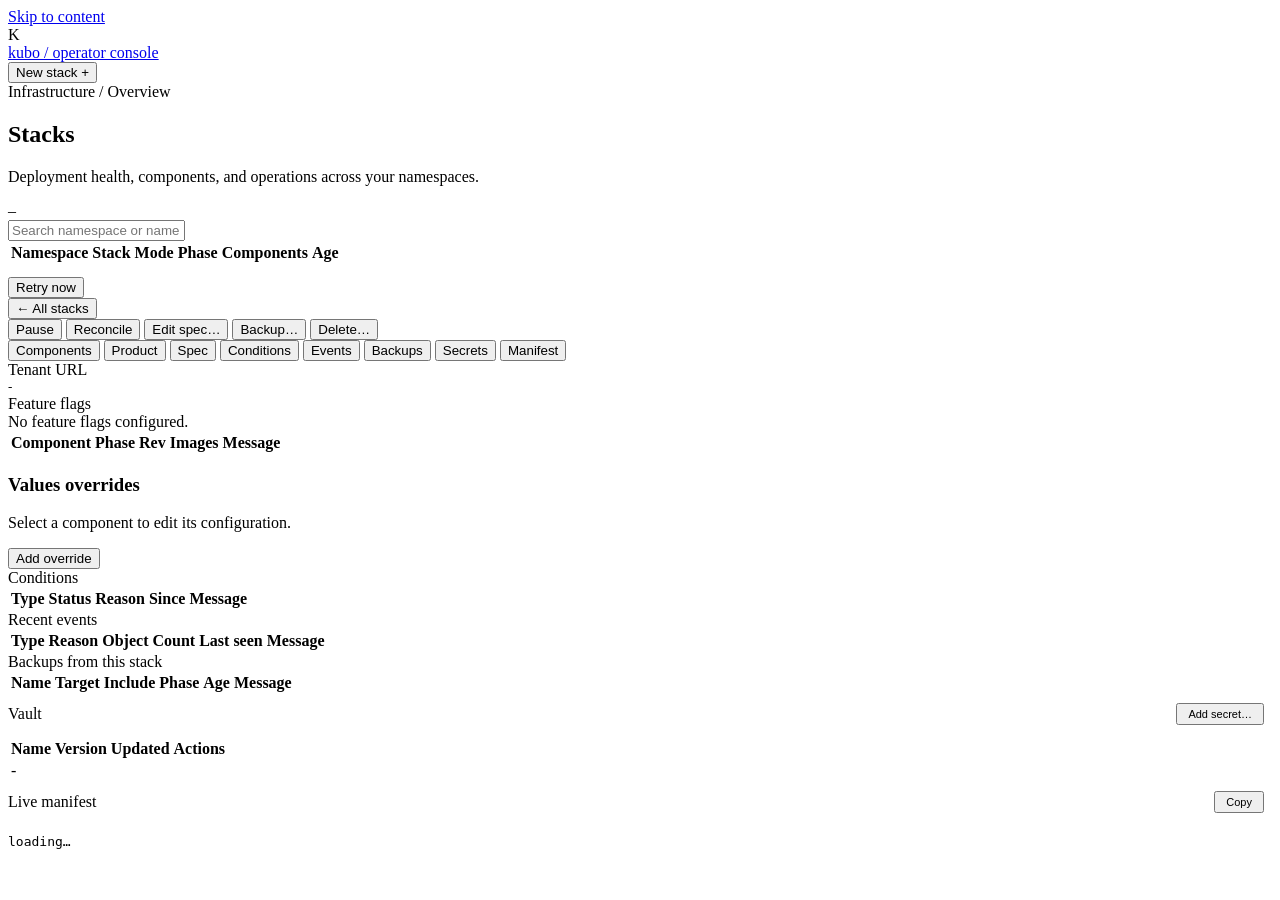
==== internal/portal/index.html @ d7320bf0 "feat: agentfw base-URL routing, portal UI polish, queue ingester fixes - agentfw: archive viewer imp" ====
<!doctype html>
<html lang="en">
<head>
<meta charset="utf-8">
<meta name="viewport" content="width=device-width, initial-scale=1">
<title>kubo · operator portal</title>
<meta name="description" content="Inspect, provision, and manage Kubernetes stacks with kubo.">
<link rel="icon" href="data:image/svg+xml,%3Csvg xmlns='http://www.w3.org/2000/svg' viewBox='0 0 40 40'%3E%3Crect width='40' height='40' rx='8' fill='%23266656'/%3E%3Ctext x='20' y='29' text-anchor='middle' font-family='sans-serif' font-size='27' fill='white'%3EK%3C/text%3E%3C/svg%3E">
<link rel="preconnect" href="https://fonts.googleapis.com">
<link rel="preconnect" href="https://fonts.gstatic.com" crossorigin>
<link href="https://fonts.googleapis.com/css2?family=Plus+Jakarta+Sans:wght@300;400;500;600;700&family=JetBrains+Mono:wght@400;500&family=Space+Grotesk:wght@500;600;700&display=swap" rel="stylesheet">
<script>
  // Set the theme before first paint to avoid a flash.
  (function () {
    var t = localStorage.getItem('kubo-theme');
    if (!t) t = matchMedia('(prefers-color-scheme: dark)').matches ? 'dark' : 'light';
    document.documentElement.dataset.theme = t;
  })();
</script>
<link rel="stylesheet" href="/assets/portal.css">
<link rel="stylesheet" href="/assets/console.css">
</head>
<body>
<a class="skip-link" href="#main-content">Skip to content</a>

<nav aria-label="Portal navigation">
  <div class="nav-brand">
    <div class="nav-logo">K</div>
    <a class="nav-title" href="/">kubo <span>/ operator console</span></a>
  </div>
  <div class="nav-right">
    <!-- mcp-nav -->
    <!-- agentfw-nav -->
    <button class="btn" onclick="document.getElementById('create').showModal()">
      New stack
      <span class="btn-icon">+</span>
    </button>
  </div>
</nav>

<main id="main-content" tabindex="-1">
  <!-- Stack list -->
  <div id="list-view">
    <div class="page-header">
      <div>
        <div class="eyebrow">Infrastructure / Overview</div>
        <h2>Stacks</h2>
        <p class="page-description">Deployment health, components, and operations across your namespaces.</p>
      </div>
      <div class="ready-ring" id="ready-ring" data-tone="ok" role="img" aria-label="Stack readiness">
        <div class="ready-ring-pct" id="ready-ring-pct">–</div>
        <div class="ready-ring-sub" id="ready-ring-sub"></div>
      </div>
    </div>

    <div id="stats"></div>

    <!-- Demo requests (website submissions awaiting approval, or live demos) -->
    <div class="card-outer" id="demos-card" style="display:none">
      <div class="card-inner">
        <div class="section-title" style="display:flex;justify-content:space-between;align-items:center">
          <span>Demo requests <span class="badge warn" id="badge-demos"></span></span>
          <button class="btn secondary" style="padding:3px 10px;font-size:11px;margin:8px" onclick="loadDemos()">Refresh</button>
        </div>
        <table>
          <thead><tr><th>Email</th><th>Company</th><th>Phase</th><th>Tenant</th><th>Expires</th><th style="text-align:right">Actions</th></tr></thead>
          <tbody id="demo-rows"></tbody>
        </table>
      </div>
    </div>

    <div class="toolbar">
      <input id="search" class="tool-input" aria-label="Search stacks" placeholder="Search namespace or name…" autocomplete="off">
    </div>

    <div class="card-outer">
      <div class="card-inner">
        <table id="stacks">
          <thead>
            <tr>
              <th class="sortable" data-sort="namespace">Namespace</th>
              <th class="sortable" data-sort="name">Stack</th>
              <th class="sortable" data-sort="mode">Mode</th>
              <th class="sortable" data-sort="phase">Phase</th>
              <th>Components</th>
              <th class="sortable" data-sort="age">Age</th>
            </tr>
          </thead>
          <tbody id="rows">
            <tr class="skel-row"><td><div class="skel w60"></div></td><td><div class="skel w40"></div></td><td><div class="skel w40"></div></td><td><div class="skel w60"></div></td><td><div class="skel w80"></div></td><td><div class="skel w40"></div></td></tr>
            <tr class="skel-row"><td><div class="skel w40"></div></td><td><div class="skel w60"></div></td><td><div class="skel w80"></div></td><td><div class="skel w40"></div></td><td><div class="skel w60"></div></td><td><div class="skel w40"></div></td></tr>
            <tr class="skel-row"><td><div class="skel w80"></div></td><td><div class="skel w40"></div></td><td><div class="skel w60"></div></td><td><div class="skel w60"></div></td><td><div class="skel w40"></div></td><td><div class="skel w60"></div></td></tr>
          </tbody>
        </table>
      </div>
    </div>
    <div class="list-error" id="list-error"></div>
    <div id="api-banner"><span id="api-banner-msg"></span><button onclick="tick()">Retry now</button></div>
  </div>

  <!-- Detail view -->
  <div id="detail">
    <div class="detail-head">
      <button class="back-btn" onclick="hideDetail()">← All stacks</button>
      <div>
        <div class="detail-title" id="detail-title"></div>
        <div class="detail-sub" id="detail-sub"></div>
      </div>
      <div class="detail-actions">
        <button class="btn secondary" id="pause-btn" onclick="togglePause()">Pause</button>
        <button class="btn secondary" onclick="doReconcile()">Reconcile</button>
        <button class="btn secondary" onclick="openEdit()">Edit spec…</button>
        <button class="btn secondary" onclick="openBackup()">Backup…</button>
        <button class="btn secondary" id="delete-btn" onclick="askDelete()" style="color:var(--err)">Delete…</button>
      </div>
    </div>
    <div id="paused-note" style="display:none;margin:-8px 0 16px">
      <span class="phase Progressing" style="color:var(--warn);border-color:rgba(180,120,10,.3)">
        Paused - reconciliation is stopped; deployed components keep running
      </span>
    </div>
    <div class="tabbar" id="tabbar">
      <button data-tab="components" class="active">Components <span class="badge" id="badge-components"></span></button>
      <button data-tab="product">Product</button>
      <button data-tab="spec">Spec</button>
      <button data-tab="conditions">Conditions <span class="badge" id="badge-conditions"></span></button>
      <button data-tab="events">Events <span class="badge" id="badge-events"></span></button>
      <button data-tab="backups">Backups <span class="badge" id="badge-backups"></span></button>
      <button data-tab="secrets">Secrets <span class="badge warn" id="badge-secrets"></span></button>
      <button data-tab="manifest">Manifest</button>
    </div>
    <section data-tab="product">
    <div class="card-outer" style="animation-delay:80ms">
      <div class="card-inner product-card">
        <div class="product-section">
          <div class="section-title">Tenant URL</div>
          <div id="product-url" class="muted" style="font-size:13px">-</div>
        </div>
        <div class="product-section product-flags">
          <div class="section-title">Feature flags <span class="badge" id="badge-flags"></span></div>
          <div id="flags-rows" class="flags-grid">
            <span class="muted">No feature flags configured.</span>
          </div>
        </div>
      </div>
    </div>
    </section>
    <section data-tab="spec">
    <div class="detail-spec card-outer">
      <div class="card-inner" id="spec-chips"></div>
    </div>
    </section>
    <section data-tab="components" class="tab-open">
    <div class="card-outer" style="animation-delay:100ms">
      <div class="card-inner">
        <table>
          <thead>
            <tr>
              <th>Component</th>
              <th>Phase</th>
              <th>Rev</th>
              <th>Images</th>
              <th>Message</th>
            </tr>
          </thead>
          <tbody id="comp-rows"></tbody>
        </table>
      </div>
    </div>
    <div class="card-outer" style="animation-delay:120ms">
      <div class="card-inner">
        <div class="overrides-head">
          <div>
            <h3>Values overrides <span id="values-count" class="muted"></span></h3>
            <p class="field-help">Select a component to edit its configuration.</p>
          </div>
          <button class="btn secondary" onclick="openValues()">Add override</button>
        </div>
        <div id="values-rows" class="overrides-grid" aria-label="Component overrides"></div>
      </div>
    </div>
    </section>
    <section data-tab="conditions">
    <div class="card-outer" style="animation-delay:140ms">
      <div class="card-inner">
        <div class="section-title">Conditions</div>
        <table>
          <thead><tr><th>Type</th><th>Status</th><th>Reason</th><th>Since</th><th>Message</th></tr></thead>
          <tbody id="cond-rows"></tbody>
        </table>
      </div>
    </div>
    </section>
    <section data-tab="events">
    <div class="card-outer" style="animation-delay:180ms">
      <div class="card-inner">
        <div class="section-title">Recent events</div>
        <table>
          <thead><tr><th>Type</th><th>Reason</th><th>Object</th><th>Count</th><th>Last seen</th><th>Message</th></tr></thead>
          <tbody id="event-rows"></tbody>
        </table>
      </div>
    </div>
    </section>
    <section data-tab="backups">
    <div class="card-outer" style="animation-delay:220ms">
      <div class="card-inner">
        <div class="section-title">Backups from this stack</div>
        <table>
          <thead><tr><th>Name</th><th>Target</th><th>Include</th><th>Phase</th><th>Age</th><th>Message</th></tr></thead>
          <tbody id="backup-rows"></tbody>
        </table>
      </div>
    </div>
    </section>
    <section data-tab="secrets">
    <div class="card-outer" style="animation-delay:220ms">
      <div class="card-inner">
        <div class="section-title" style="display:flex;justify-content:space-between;align-items:center">
          <span>Vault <span class="muted" id="vault-health"></span></span>
          <button class="btn secondary" style="padding:3px 10px;font-size:11px;margin:8px" onclick="openVaultEntry()">Add secret…</button>
        </div>
        <div class="muted" id="vault-path" style="font-size:11px;margin:4px 8px"></div>
        <table>
          <thead><tr><th>Name</th><th>Version</th><th>Updated</th><th style="text-align:right">Actions</th></tr></thead>
          <tbody id="vault-rows"><tr><td colspan="4" class="muted">-</td></tr></tbody>
        </table>
      </div>
    </div>
    </section>
    <section data-tab="manifest">
    <div class="card-outer" style="animation-delay:260ms">
      <div class="card-inner">
        <div class="section-title" style="display:flex;justify-content:space-between;align-items:center">
          Live manifest
          <button class="btn secondary" style="padding:3px 10px;font-size:11px;margin:8px" onclick="copyText(document.getElementById('stack-yaml').textContent)">Copy</button>
        </div>
        <pre id="stack-yaml" style="max-height:420px">loading…</pre>
      </div>
    </div>
    </section>
  </div>

  <!-- MCP view -->
  <div id="mcp-view" style="display:none">
    <div class="detail-head">
      <button class="back-btn" onclick="hideMCP()">← All stacks</button>
      <div>
        <div class="detail-title">MCP server</div>
        <div class="detail-sub" id="mcp-sub"></div>
      </div>
    </div>
    <div class="card-outer" style="animation-delay:60ms">
      <div class="card-inner">
        <div class="section-title">Choose a tool</div>
        <div class="mcp-tools" id="mcp-tools"></div>
      </div>
    </div>
    <div class="card-outer" style="animation-delay:120ms">
      <div class="card-inner mcp-playground">
        <div class="section-title">Playground</div>
        <div class="field">
          <label for="mcp-tool">Tool</label>
          <select id="mcp-tool" onchange="renderToolForm()"></select>
        </div>
        <div id="mcp-form"></div>
        <div class="field-error" id="mcp-error" role="alert"></div>
        <div class="mcp-run-row">
          <button class="btn" id="mcp-run" onclick="runTool()">Run tool</button>
          <span id="mcp-run-status" class="muted" role="status"></span>
        </div>
        <pre id="mcp-result" tabindex="0" aria-label="Tool response" style="display:none"></pre>
      </div>
    </div>
  </div>

  <!-- Agent traffic view (agentfw) -->
  <div id="agent-view" style="display:none">
    <div class="detail-head">
      <button class="back-btn" onclick="hideAgents()">← All stacks</button>
      <div>
        <div class="detail-title">Agent traffic <span class="muted" id="agent-label" style="font-size:15px;font-weight:400"></span></div>
        <div class="detail-sub">
          <span id="agent-live" style="color:var(--ok);font-weight:600">● live</span> · <span id="agent-sub">proxied agentfw archive</span>
        </div>
      </div>
    </div>
    <div class="tabbar" id="agent-tabbar">
      <button data-atab="dashboard" class="active">Dashboard</button>
      <button data-atab="sessions">Sessions</button>
      <button data-atab="requests">Requests</button>
      <button data-atab="usage">Usage</button>
    </div>
    <div id="agent-body"></div>
  </div>
</main>

<!-- Create dialog -->
<dialog id="create">
  <div class="dialog-header">
    <h2>Create stack from template</h2>
    <p>Renders a template into a new namespace with its Stack manifest.
       Secrets must already exist in kubo-system with the tenant prefix.</p>
  </div>
  <div class="dialog-body">
    <div class="field">
      <label for="template">Template</label>
      <select id="template"></select>
      <div class="muted" id="template-desc" style="font-size:11px;margin-top:6px;min-height:14px"></div>
    </div>
    <div class="field">
      <label for="tenant">Tenant slug <span style="color:var(--muted);text-transform:none;font-size:11px;font-weight:400">(namespace: &lt;slug&gt;)</span></label>
      <input id="tenant" placeholder="e.g. demo-b" autocomplete="off">
    </div>
    <div class="field">
      <label for="mode">Deployment mode</label>
      <select id="mode">
        <option value="" selected>Template default</option>
        <option value="Direct">Direct - embedded helm engine</option>
        <option value="Flux">Flux - helm-controller</option>
      </select>
    </div>
    <div class="field-error" id="create-error"></div>
    <pre id="preview" style="display:none"></pre>
  </div>
  <div class="dialog-actions">
    <button class="btn secondary" onclick="preview()">Preview YAML</button>
    <button class="btn secondary" onclick="this.closest('dialog').close()">Cancel</button>
    <button class="btn" id="create-btn" onclick="create()">
      Create stack
      <span class="btn-icon" style="font-size:13px">↗</span>
    </button>
  </div>
</dialog>

<!-- Delete dialog -->
<dialog id="del">
  <div class="dialog-header">
    <h2 style="color:var(--err)">Delete stack</h2>
    <p>Deletes the Stack resource - the operator will uninstall its releases.
       Type <b id="del-ns"></b> to confirm.</p>
  </div>
  <div class="dialog-body">
    <div class="field">
      <label for="del-confirm">Confirmation</label>
      <input id="del-confirm" autocomplete="off" placeholder="namespace">
    </div>
    <div class="field">
      <label style="display:flex;gap:8px;align-items:center;cursor:pointer;text-transform:none">
        <input type="checkbox" id="purge" style="width:auto">
        Also delete the namespace (destructive - removes everything in it)
      </label>
    </div>
    <div class="field-error" id="del-error"></div>
  </div>
  <div class="dialog-actions">
    <button class="btn secondary" onclick="this.closest('dialog').close()">Cancel</button>
    <button class="btn" id="del-btn" style="background:var(--err)" onclick="doDelete()">Delete</button>
  </div>
</dialog>

<!-- Edit spec dialog -->
<dialog id="edit">
  <div class="dialog-header">
    <h2>Edit stack spec</h2>
    <p>Patches the live Stack resource - the operator reconciles the change.
       Only fields you change are applied.</p>
  </div>
  <div class="dialog-body">
    <div class="field">
      <label>Cluster operators</label>
      <div id="edit-operators" style="display:flex;flex-wrap:wrap;gap:6px"></div>
    </div>
    <div class="field">
      <label for="edit-exclude">Excluded components <span style="color:var(--muted);text-transform:none;font-size:11px;font-weight:400">(comma-separated)</span></label>
      <input id="edit-exclude" placeholder="e.g. kafka, spark" autocomplete="off">
    </div>
    <div class="field">
      <label for="edit-bundle">Bundle URL <span style="color:var(--muted);text-transform:none;font-size:11px;font-weight:400">(empty string clears)</span></label>
      <input id="edit-bundle" placeholder="oci://ghcr.io/org/product-bundle:tag" autocomplete="off">
    </div>
    <div class="field">
      <label for="edit-mode">Deployment mode</label>
      <select id="edit-mode">
        <option value="">Keep current</option>
        <option value="Direct">Direct - embedded helm engine</option>
        <option value="Flux">Flux - helm-controller</option>
      </select>
    </div>
    <div class="field-error" id="edit-error"></div>
  </div>
  <div class="dialog-actions">
    <button class="btn secondary" onclick="this.closest('dialog').close()">Cancel</button>
    <button class="btn" id="edit-btn" onclick="savePatch()">
      Apply patch
      <span class="btn-icon" style="font-size:13px">↗</span>
    </button>
  </div>
</dialog>

<!-- Values override dialog -->
<dialog id="values">
  <div class="dialog-header">
    <h2 id="values-title">Component values override</h2>
    <p>Sets Helm values for one component (spec.componentValues). Invalid JSON is
       rejected before patching. Leave empty to remove the override.</p>
  </div>
  <div class="dialog-body">
    <div class="field">
      <label for="values-component">Component</label>
      <input id="values-component" placeholder="e.g. backend" autocomplete="off">
    </div>
    <div class="field">
      <label for="values-json">Values (JSON)</label>
      <textarea id="values-json" rows="8" style="
        width:100%;background:#f3f4f7;color:var(--muted2);
        border:1px solid var(--border-hi);border-radius:10px;padding:12px;
        font-family:'SF Mono','Fira Code',monospace;font-size:12px;line-height:1.6;
        resize:vertical;outline:none" placeholder='{ "replicas": 2 }'></textarea>
    </div>
    <div class="field-error" id="values-error"></div>
  </div>
  <div class="dialog-actions">
    <button class="btn secondary" onclick="this.closest('dialog').close()">Cancel</button>
    <button class="btn" id="values-btn" onclick="saveValues()">
      Apply values
      <span class="btn-icon" style="font-size:13px">↗</span>
    </button>
  </div>
</dialog>

<!-- Backup dialog -->
<dialog id="backup">
  <div class="dialog-header">
    <h2>New backup</h2>
    <p>Creates a StackBackup - copies Postgres databases and storage-engine
       buckets from this stack's namespace into the target.</p>
  </div>
  <div class="dialog-body">
    <div class="field">
      <label>Source namespace</label>
      <input id="backup-source" disabled>
    </div>
    <div class="field">
      <label for="backup-target">Target namespace</label>
      <select id="backup-target"></select>
    </div>
    <div class="field">
      <label>Include</label>
      <div style="display:flex;gap:8px">
        <label style="display:flex;gap:6px;align-items:center;cursor:pointer;text-transform:none;font-weight:500;font-size:12px">
          <input type="checkbox" id="backup-db" checked style="width:auto"> database
        </label>
        <label style="display:flex;gap:6px;align-items:center;cursor:pointer;text-transform:none;font-weight:500;font-size:12px">
          <input type="checkbox" id="backup-s3" checked style="width:auto"> s3
        </label>
      </div>
    </div>
    <div class="field-error" id="backup-error"></div>
  </div>
  <div class="dialog-actions">
    <button class="btn secondary" onclick="this.closest('dialog').close()">Cancel</button>
    <button class="btn" id="backup-btn" onclick="createBackup()">
      Create backup
      <span class="btn-icon" style="font-size:13px">↗</span>
    </button>
  </div>
</dialog>

<!-- Vault entry dialog -->
<dialog id="vault-entry">
  <div class="dialog-header">
    <h2 id="vault-entry-title">Vault secret</h2>
    <p>Stored in this namespace's Vault under secret/. Writing creates a new
       version; old versions stay recoverable until destroyed.</p>
  </div>
  <div class="dialog-body">
    <div class="field">
      <label for="vault-path-input">Path</label>
      <input id="vault-path-input" placeholder="app/config" autocomplete="off">
    </div>
    <div class="field">
      <label for="vault-kv">Key/value pairs (JSON object)</label>
      <textarea id="vault-kv" rows="6" class="code" placeholder='{"TOKEN":"…"}'></textarea>
      <div class="field-error" id="vault-error"></div>
    </div>
  </div>
  <div class="dialog-actions">
    <button class="btn secondary" onclick="this.closest('dialog').close()">Cancel</button>
    <button class="btn" onclick="saveVaultEntry()">
      Save
      <span class="btn-icon" style="font-size:13px">↗</span>
    </button>
  </div>
</dialog>

<div id="toasts" aria-live="polite"></div>

<!-- Keyboard cheatsheet -->
<dialog id="keys">
  <div class="dialog-header">
    <h2>Keyboard shortcuts</h2>
  </div>
  <div class="dialog-body" style="font-size:13px;line-height:2.2">
    <div><kbd>/</kbd> focus search &nbsp; <kbd>j</kbd>/<kbd>k</kbd> move row &nbsp; <kbd>Enter</kbd> open row</div>
    <div><kbd>n</kbd> new stack &nbsp; <kbd>r</kbd> refresh &nbsp; <kbd>Esc</kbd> back / close</div>
    <div><kbd>⌘S</kbd> save in the Vault editor &nbsp; <kbd>?</kbd> this cheatsheet</div>
  </div>
  <div class="dialog-actions">
    <button class="btn secondary" onclick="this.closest('dialog').close()">Close</button>
  </div>
</dialog>

<script defer src="/assets/stacks.js"></script>
<script defer src="/assets/demos.js"></script>
<script defer src="/assets/backups.js"></script>
<script defer src="/assets/editor.js"></script>
<script defer src="/assets/templates.js"></script>
<script defer src="/assets/mcp.js"></script>
<script defer src="/assets/agents.js"></script>
<script defer src="/assets/ui.js"></script>
<script defer src="/assets/vault.js"></script>
<script defer src="/assets/theme.js"></script>
<script defer src="/assets/runtime.js"></script>
</body>
</html>
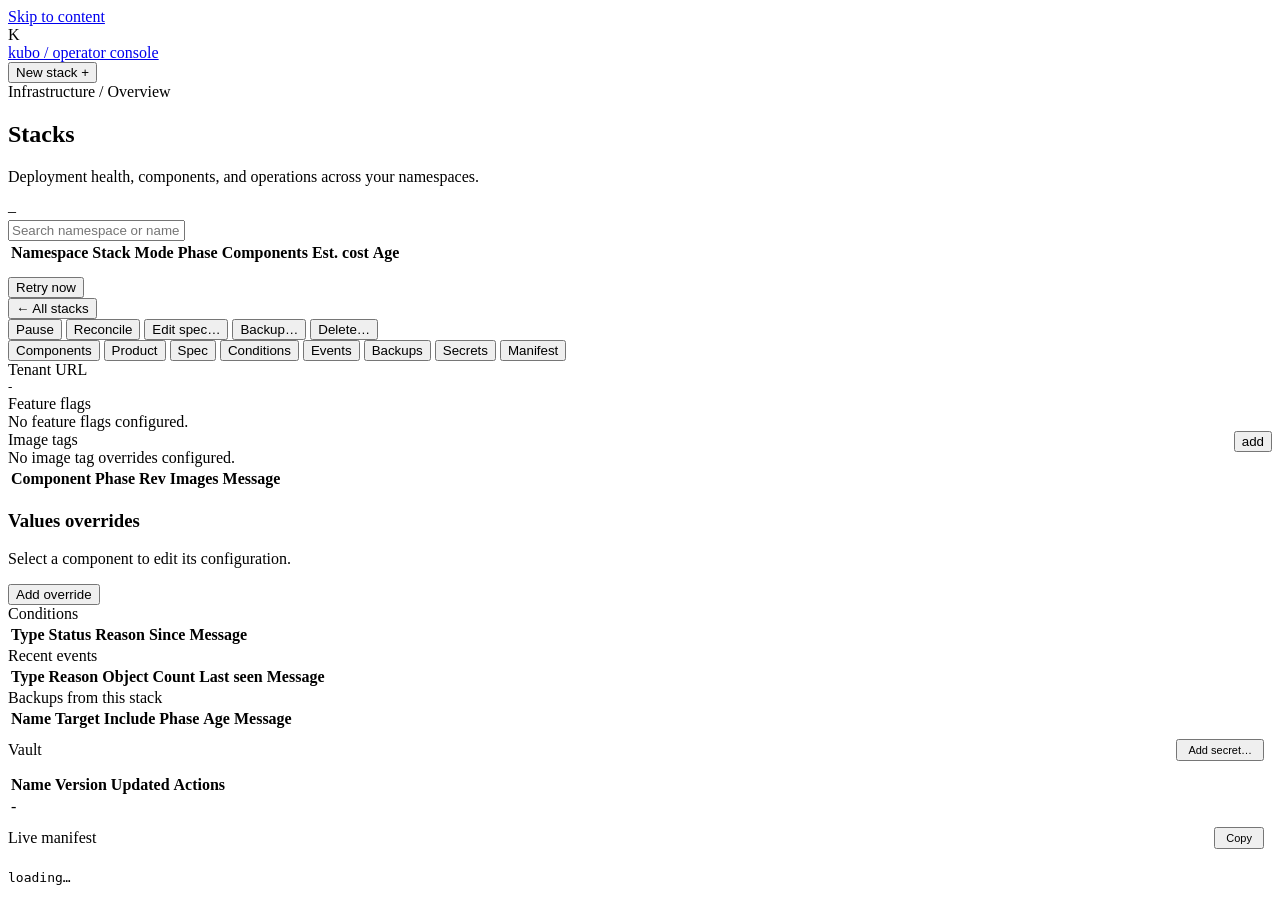
==== commit 23fa577a: "stack: imageTags/chartVersions overrides, vault hardening, portal improvements - api: add ImageTags " ====
--- a/internal/portal/index.html
+++ b/internal/portal/index.html
@@ -83,6 +83,7 @@
               <th class="sortable" data-sort="mode">Mode</th>
               <th class="sortable" data-sort="phase">Phase</th>
               <th>Components</th>
+              <th>Est. cost</th>
               <th class="sortable" data-sort="age">Age</th>
             </tr>
           </thead>
@@ -140,6 +141,12 @@
           <div class="section-title">Feature flags <span class="badge" id="badge-flags"></span></div>
           <div id="flags-rows" class="flags-grid">
             <span class="muted">No feature flags configured.</span>
+          </div>
+        </div>
+        <div class="product-section">
+          <div class="section-title">Image tags <span class="badge" id="badge-tags"></span> <button class="btn secondary" style="float:right" onclick="addTagRow()">add</button></div>
+          <div id="tags-rows" class="flags-grid">
+            <span class="muted">No image tag overrides configured.</span>
           </div>
         </div>
       </div>
@@ -356,6 +363,29 @@
   <div class="dialog-actions">
     <button class="btn secondary" onclick="this.closest('dialog').close()">Cancel</button>
     <button class="btn" id="del-btn" style="background:var(--err)" onclick="doDelete()">Delete</button>
+  </div>
+</dialog>
+
+<!-- Edit demo request dialog -->
+<dialog id="demo-edit">
+  <div class="dialog-header">
+    <h2>Edit demo request</h2>
+    <p>Fix a typo in the submission. The Ready email goes to this address.</p>
+  </div>
+  <div class="dialog-body">
+    <div class="field">
+      <label for="demo-edit-email">Email</label>
+      <input id="demo-edit-email" autocomplete="off" placeholder="email">
+    </div>
+    <div class="field">
+      <label for="demo-edit-company">Company</label>
+      <input id="demo-edit-company" autocomplete="off" placeholder="company">
+    </div>
+    <div class="field-error" id="demo-edit-error"></div>
+  </div>
+  <div class="dialog-actions">
+    <button class="btn secondary" onclick="this.closest('dialog').close()">Cancel</button>
+    <button class="btn" id="demo-edit-btn" onclick="doEditDemo()">Save</button>
   </div>
 </dialog>
 
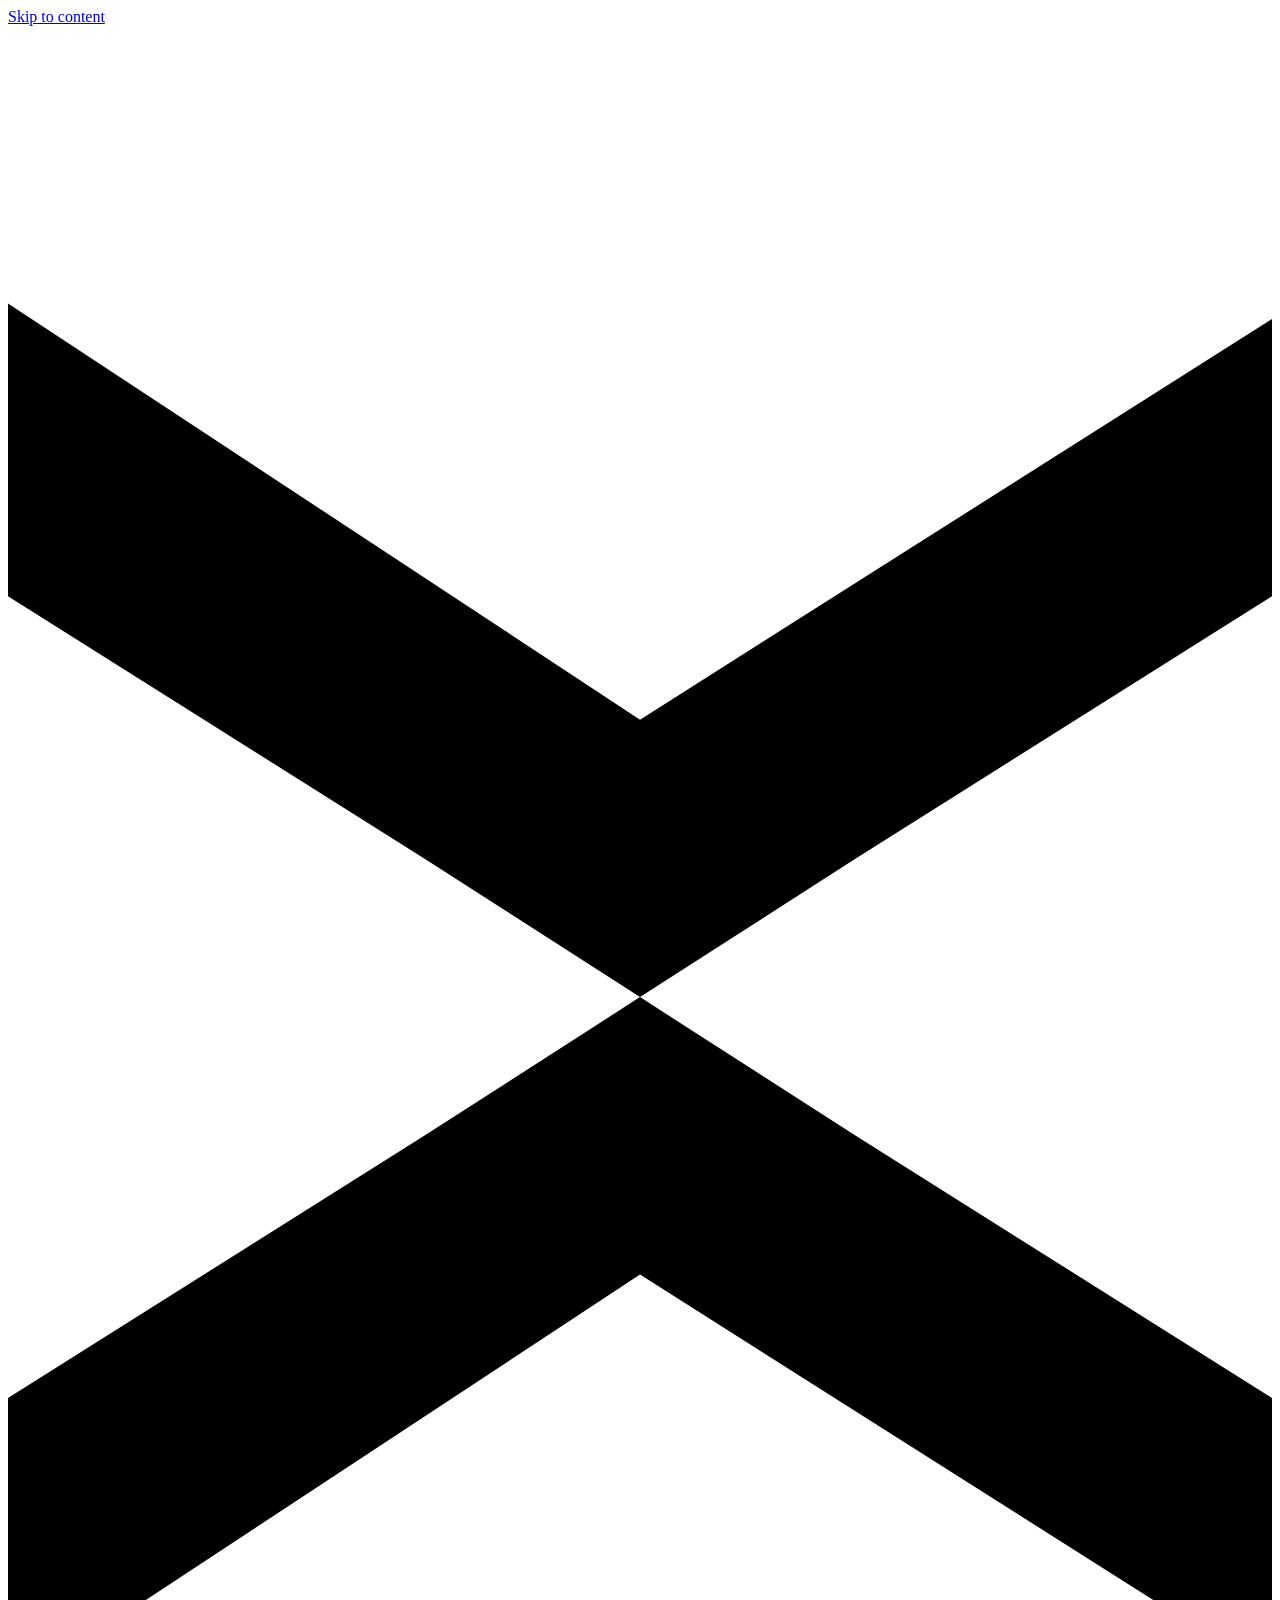
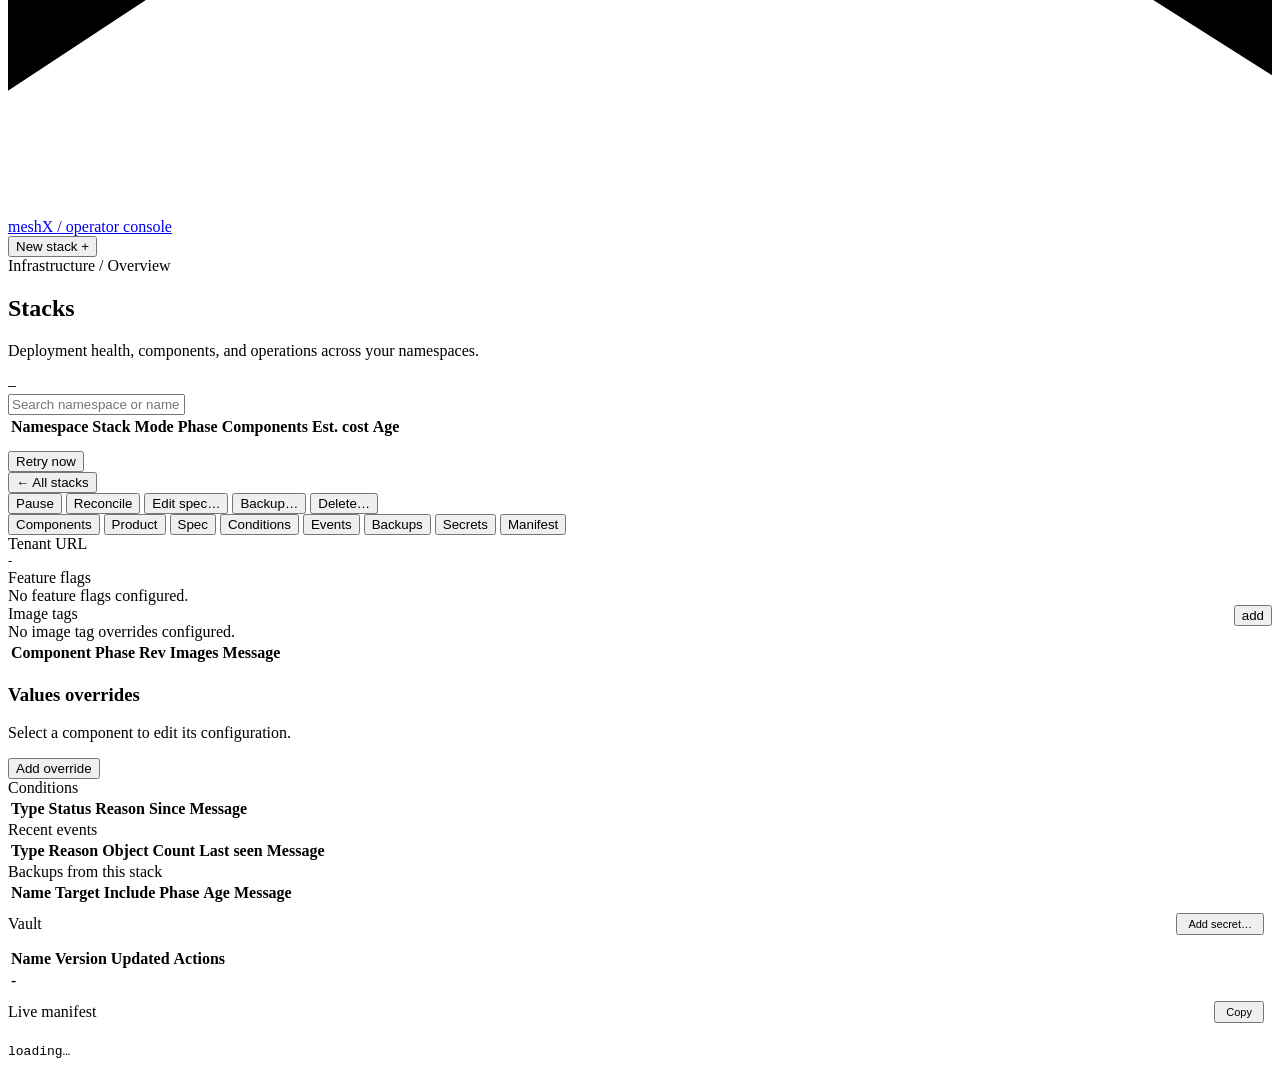
==== commit b555d6e4: "feat: apply meshX design system to operator console" ====
--- a/internal/portal/index.html
+++ b/internal/portal/index.html
@@ -3,12 +3,9 @@
 <head>
 <meta charset="utf-8">
 <meta name="viewport" content="width=device-width, initial-scale=1">
-<title>kubo · operator portal</title>
-<meta name="description" content="Inspect, provision, and manage Kubernetes stacks with kubo.">
-<link rel="icon" href="data:image/svg+xml,%3Csvg xmlns='http://www.w3.org/2000/svg' viewBox='0 0 40 40'%3E%3Crect width='40' height='40' rx='8' fill='%23266656'/%3E%3Ctext x='20' y='29' text-anchor='middle' font-family='sans-serif' font-size='27' fill='white'%3EK%3C/text%3E%3C/svg%3E">
-<link rel="preconnect" href="https://fonts.googleapis.com">
-<link rel="preconnect" href="https://fonts.gstatic.com" crossorigin>
-<link href="https://fonts.googleapis.com/css2?family=Plus+Jakarta+Sans:wght@300;400;500;600;700&family=JetBrains+Mono:wght@400;500&family=Space+Grotesk:wght@500;600;700&display=swap" rel="stylesheet">
+<title>meshX · operator console</title>
+<meta name="description" content="Inspect, provision, and manage meshX Foundation stacks.">
+<link rel="icon" href="data:image/svg+xml,%3Csvg xmlns='http://www.w3.org/2000/svg' viewBox='0 0 32 32'%3E%3Cpath fill='%23e34a28' d='M3 6l13 8 13-8v6L16 20 3 12zm0 14l13-8 13 8v6l-13-8-13 8z'/%3E%3C/svg%3E">
 <script>
   // Set the theme before first paint to avoid a flash.
   (function () {
@@ -17,16 +14,17 @@
     document.documentElement.dataset.theme = t;
   })();
 </script>
+<link rel="stylesheet" href="/assets/meshx-design-system.css">
 <link rel="stylesheet" href="/assets/portal.css">
 <link rel="stylesheet" href="/assets/console.css">
 </head>
-<body>
+<body class="meshx-theme">
 <a class="skip-link" href="#main-content">Skip to content</a>
 
 <nav aria-label="Portal navigation">
   <div class="nav-brand">
-    <div class="nav-logo">K</div>
-    <a class="nav-title" href="/">kubo <span>/ operator console</span></a>
+    <div class="nav-logo" aria-hidden="true"><svg viewBox="0 0 82 116" fill="currentColor"><path d="M82 37V19L41 45 0 18v19l27 17 14 9 14-9zM82 89v18L41 81 0 108V89l27-17 14-9 14 9z"/></svg></div>
+    <a class="nav-title" href="/">meshX <span>/ operator console</span></a>
   </div>
   <div class="nav-right">
     <!-- mcp-nav -->
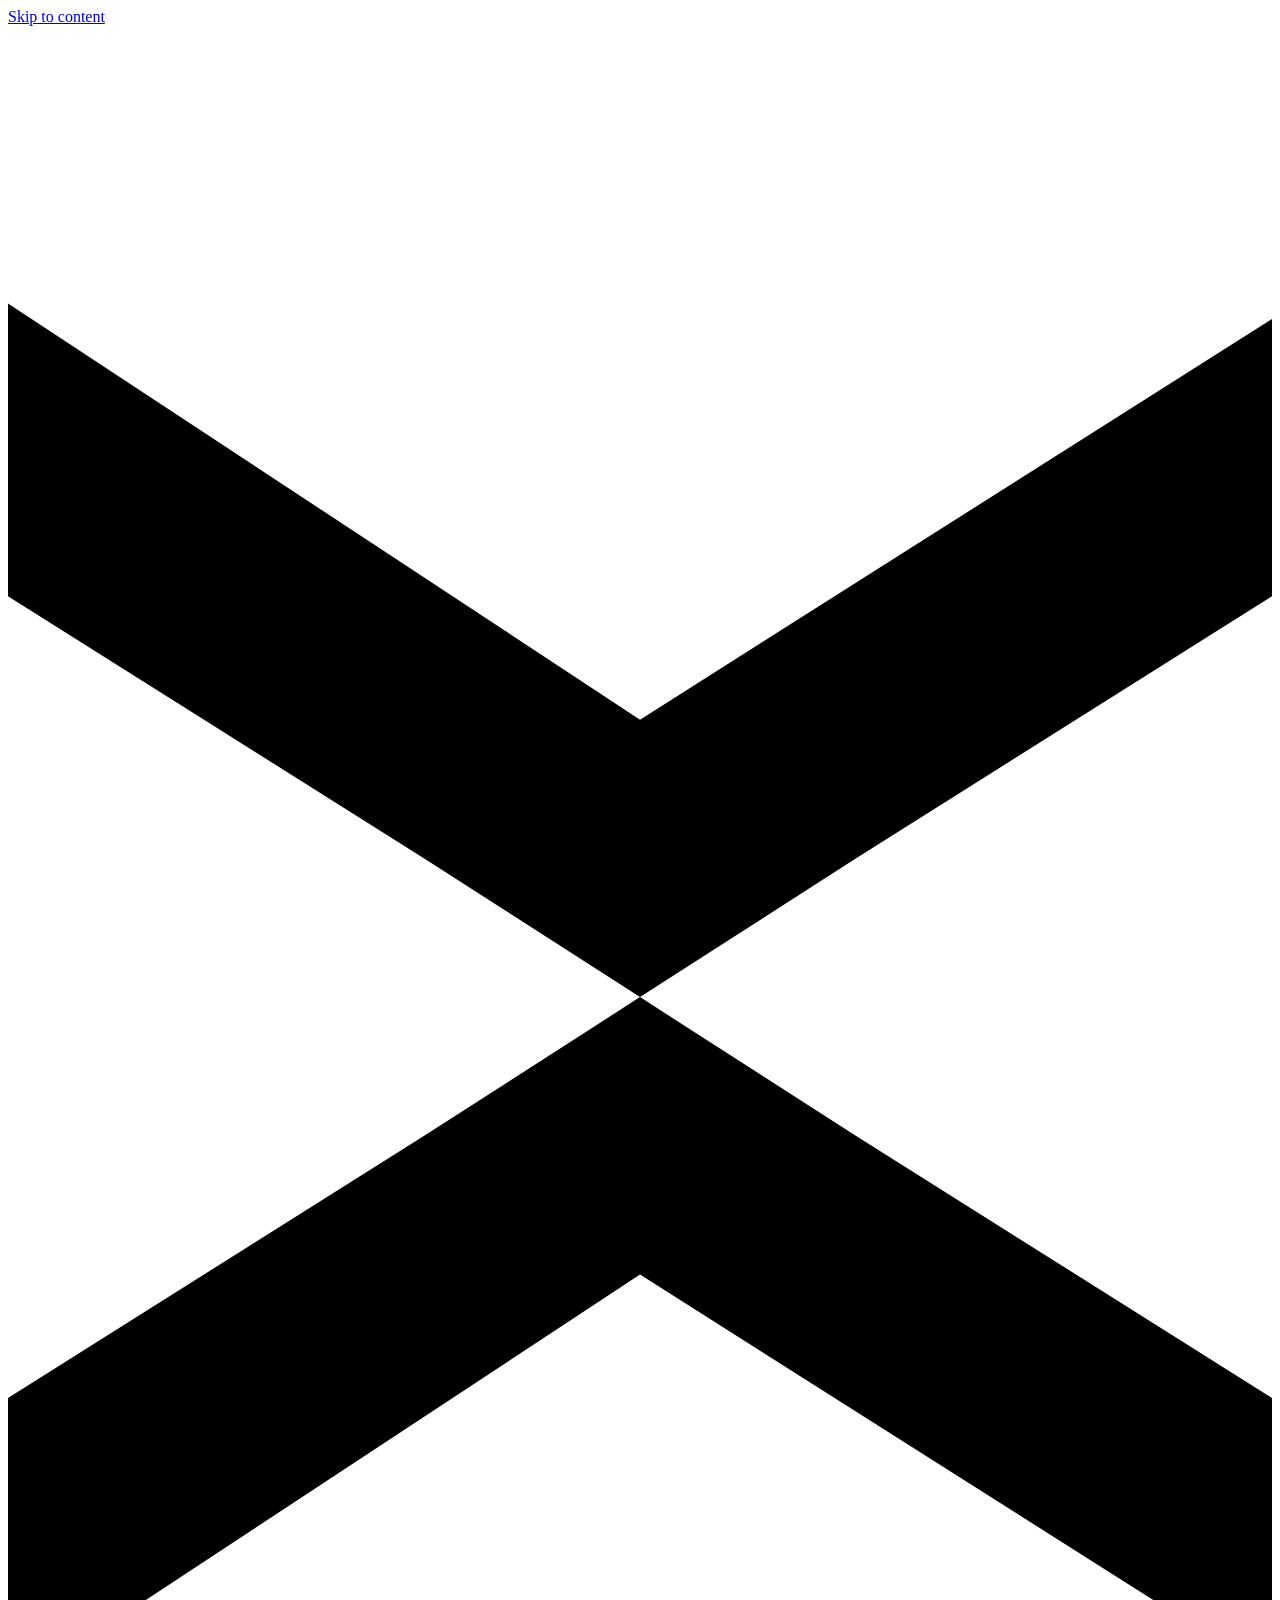
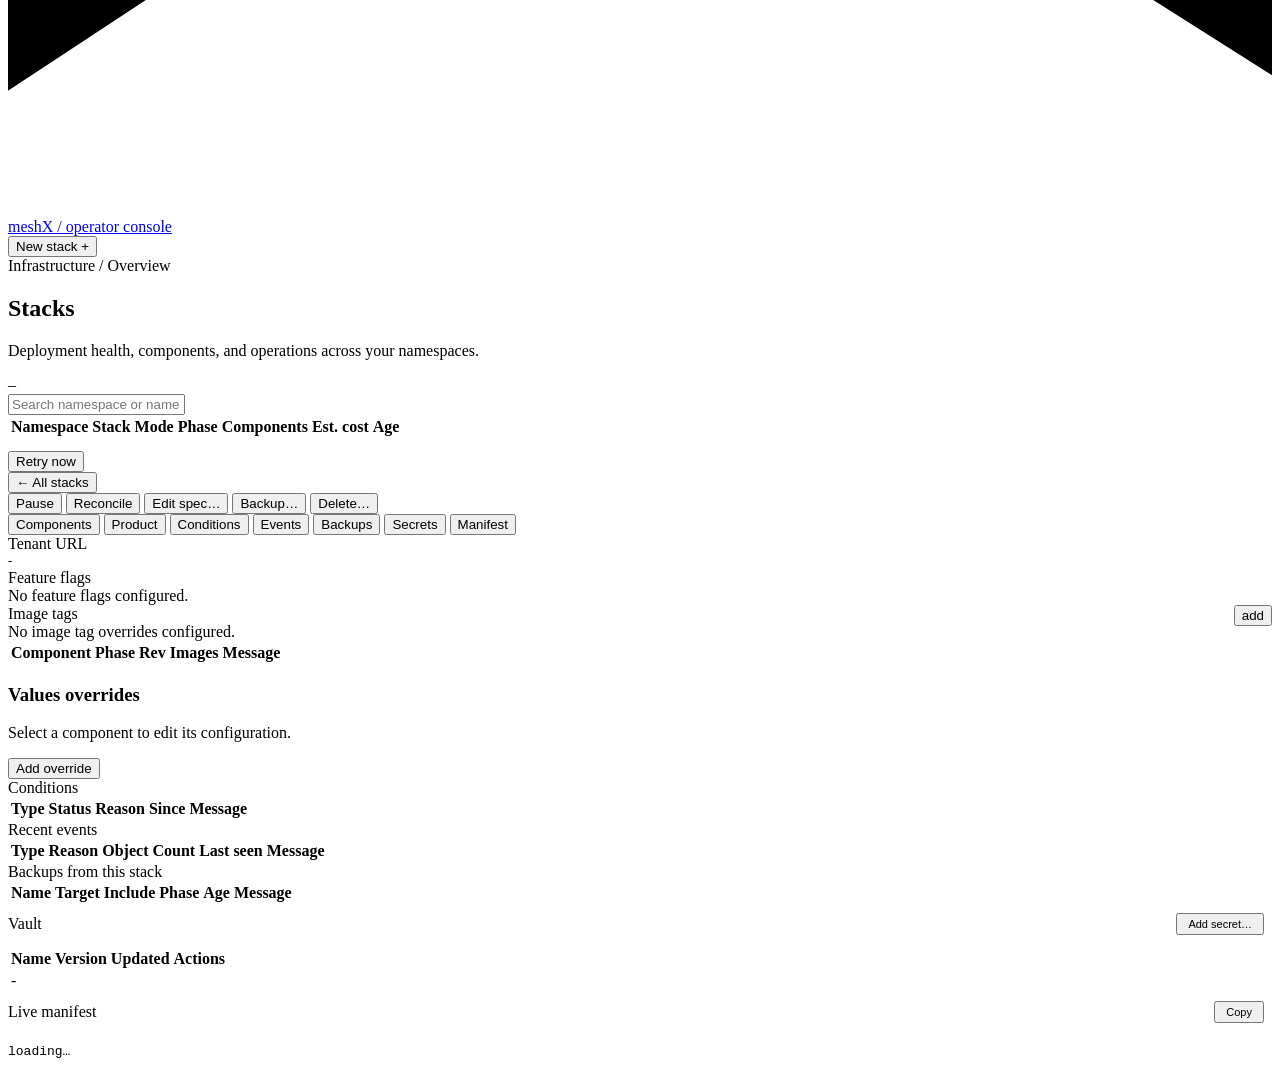
==== commit 70ba8ceb: "ui: remove Stack spec tab" ====
--- a/internal/portal/index.html
+++ b/internal/portal/index.html
@@ -121,7 +121,6 @@
     <div class="tabbar" id="tabbar">
       <button data-tab="components" class="active">Components <span class="badge" id="badge-components"></span></button>
       <button data-tab="product">Product</button>
-      <button data-tab="spec">Spec</button>
       <button data-tab="conditions">Conditions <span class="badge" id="badge-conditions"></span></button>
       <button data-tab="events">Events <span class="badge" id="badge-events"></span></button>
       <button data-tab="backups">Backups <span class="badge" id="badge-backups"></span></button>
@@ -148,11 +147,6 @@
           </div>
         </div>
       </div>
-    </div>
-    </section>
-    <section data-tab="spec">
-    <div class="detail-spec card-outer">
-      <div class="card-inner" id="spec-chips"></div>
     </div>
     </section>
     <section data-tab="components" class="tab-open">
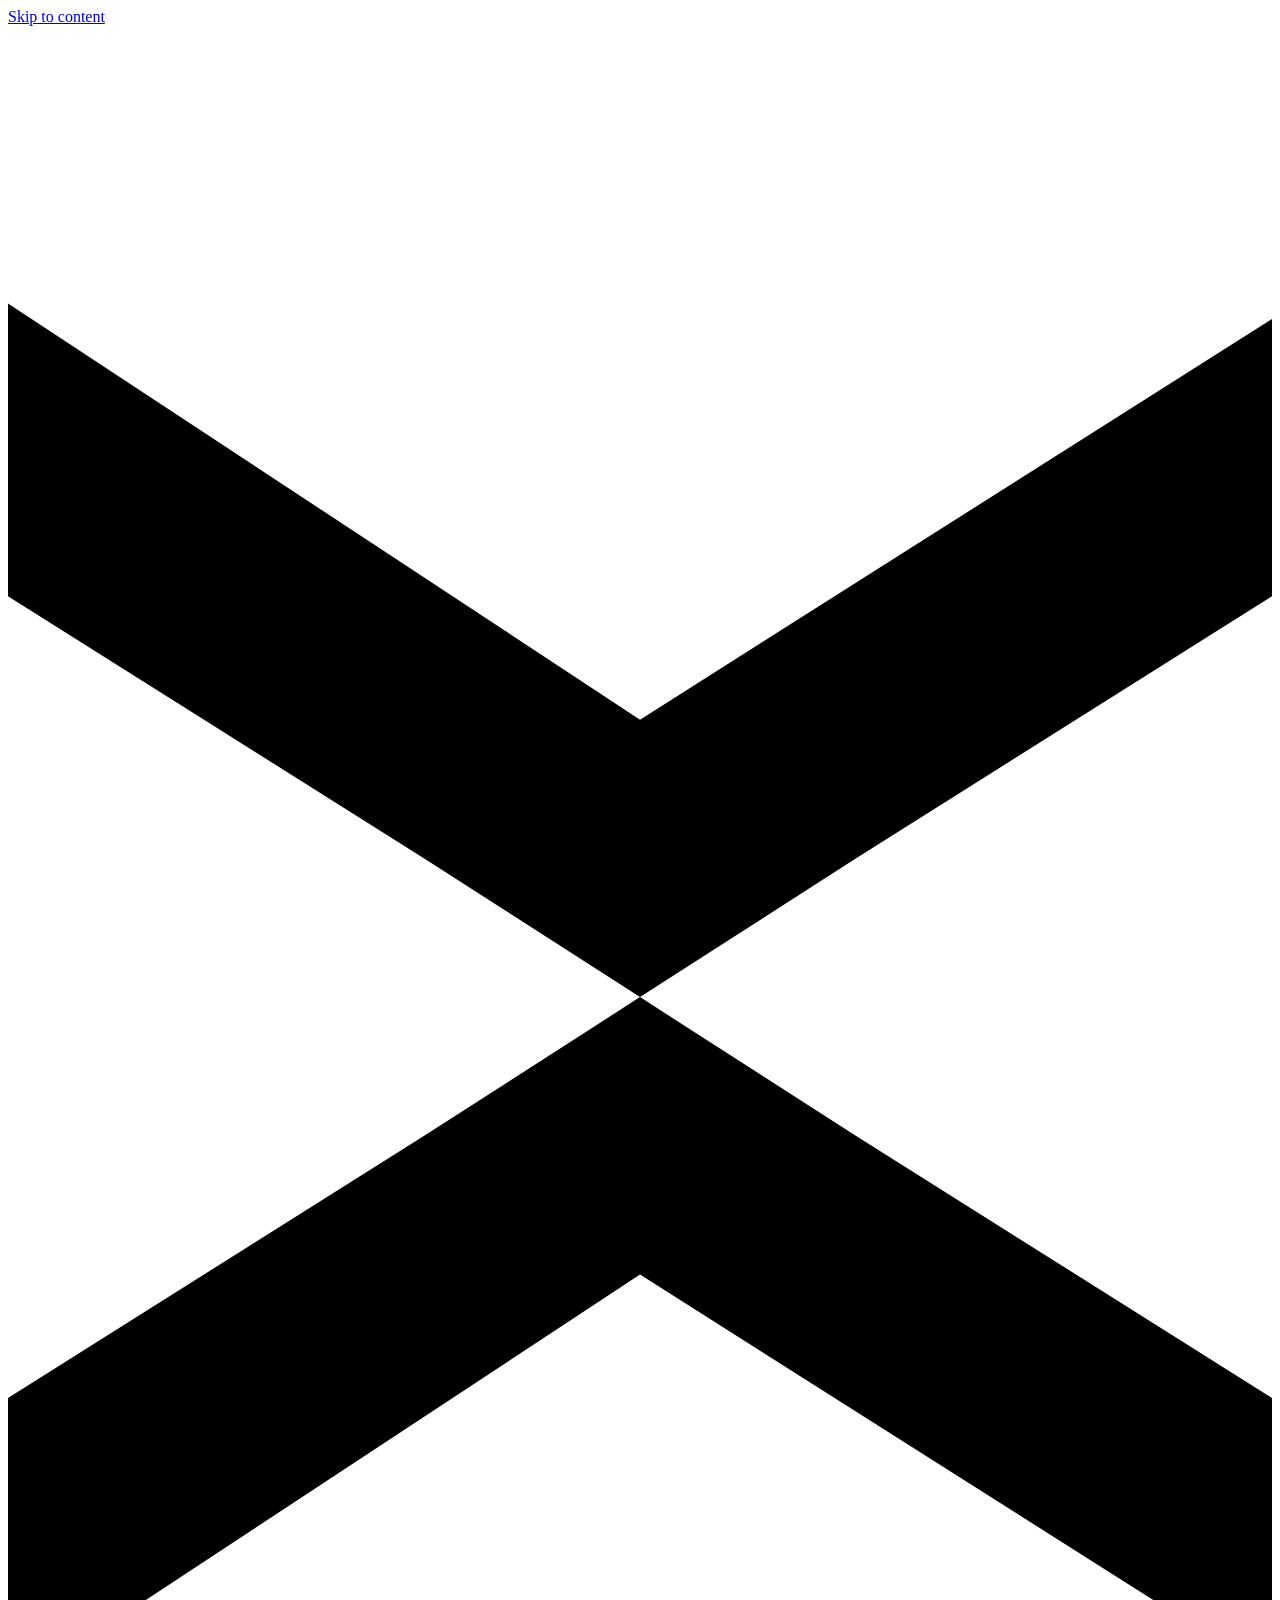
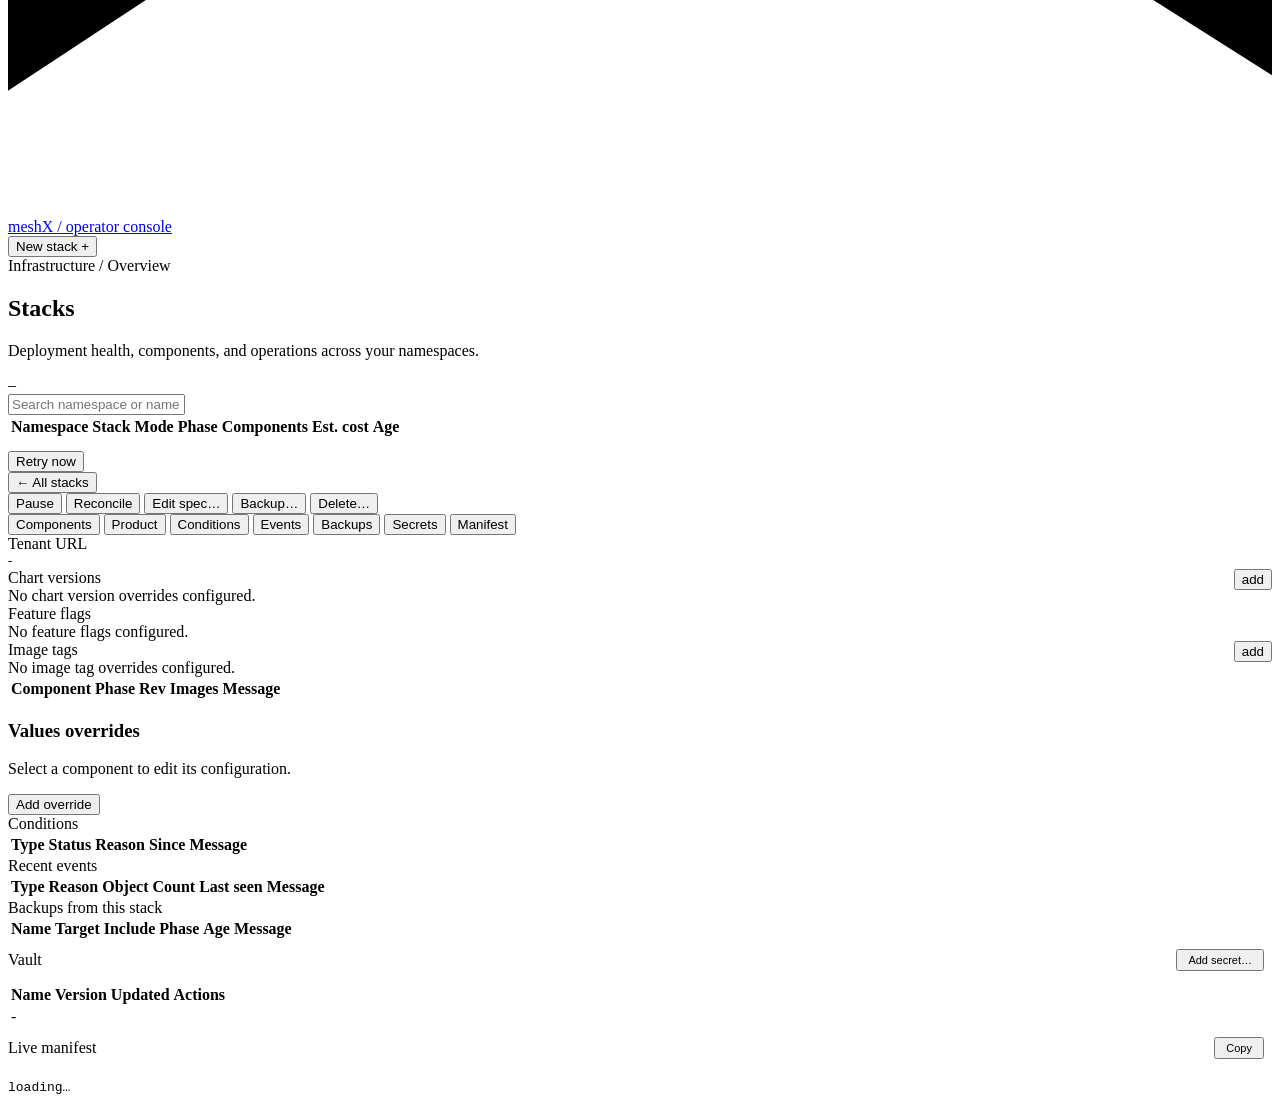
==== commit 52d666fe: "feat: write image and chart versions back through Git" ====
--- a/internal/portal/index.html
+++ b/internal/portal/index.html
@@ -134,6 +134,10 @@
           <div class="section-title">Tenant URL</div>
           <div id="product-url" class="muted" style="font-size:13px">-</div>
         </div>
+        <div class="product-section">
+          <div class="section-title">Chart versions <span class="badge" id="badge-charts"></span> <button class="btn secondary" style="float:right" onclick="addChartRow()">add</button></div>
+          <div id="charts-rows" class="flags-grid"><span class="muted">No chart version overrides configured.</span></div>
+        </div>
         <div class="product-section product-flags">
           <div class="section-title">Feature flags <span class="badge" id="badge-flags"></span></div>
           <div id="flags-rows" class="flags-grid">
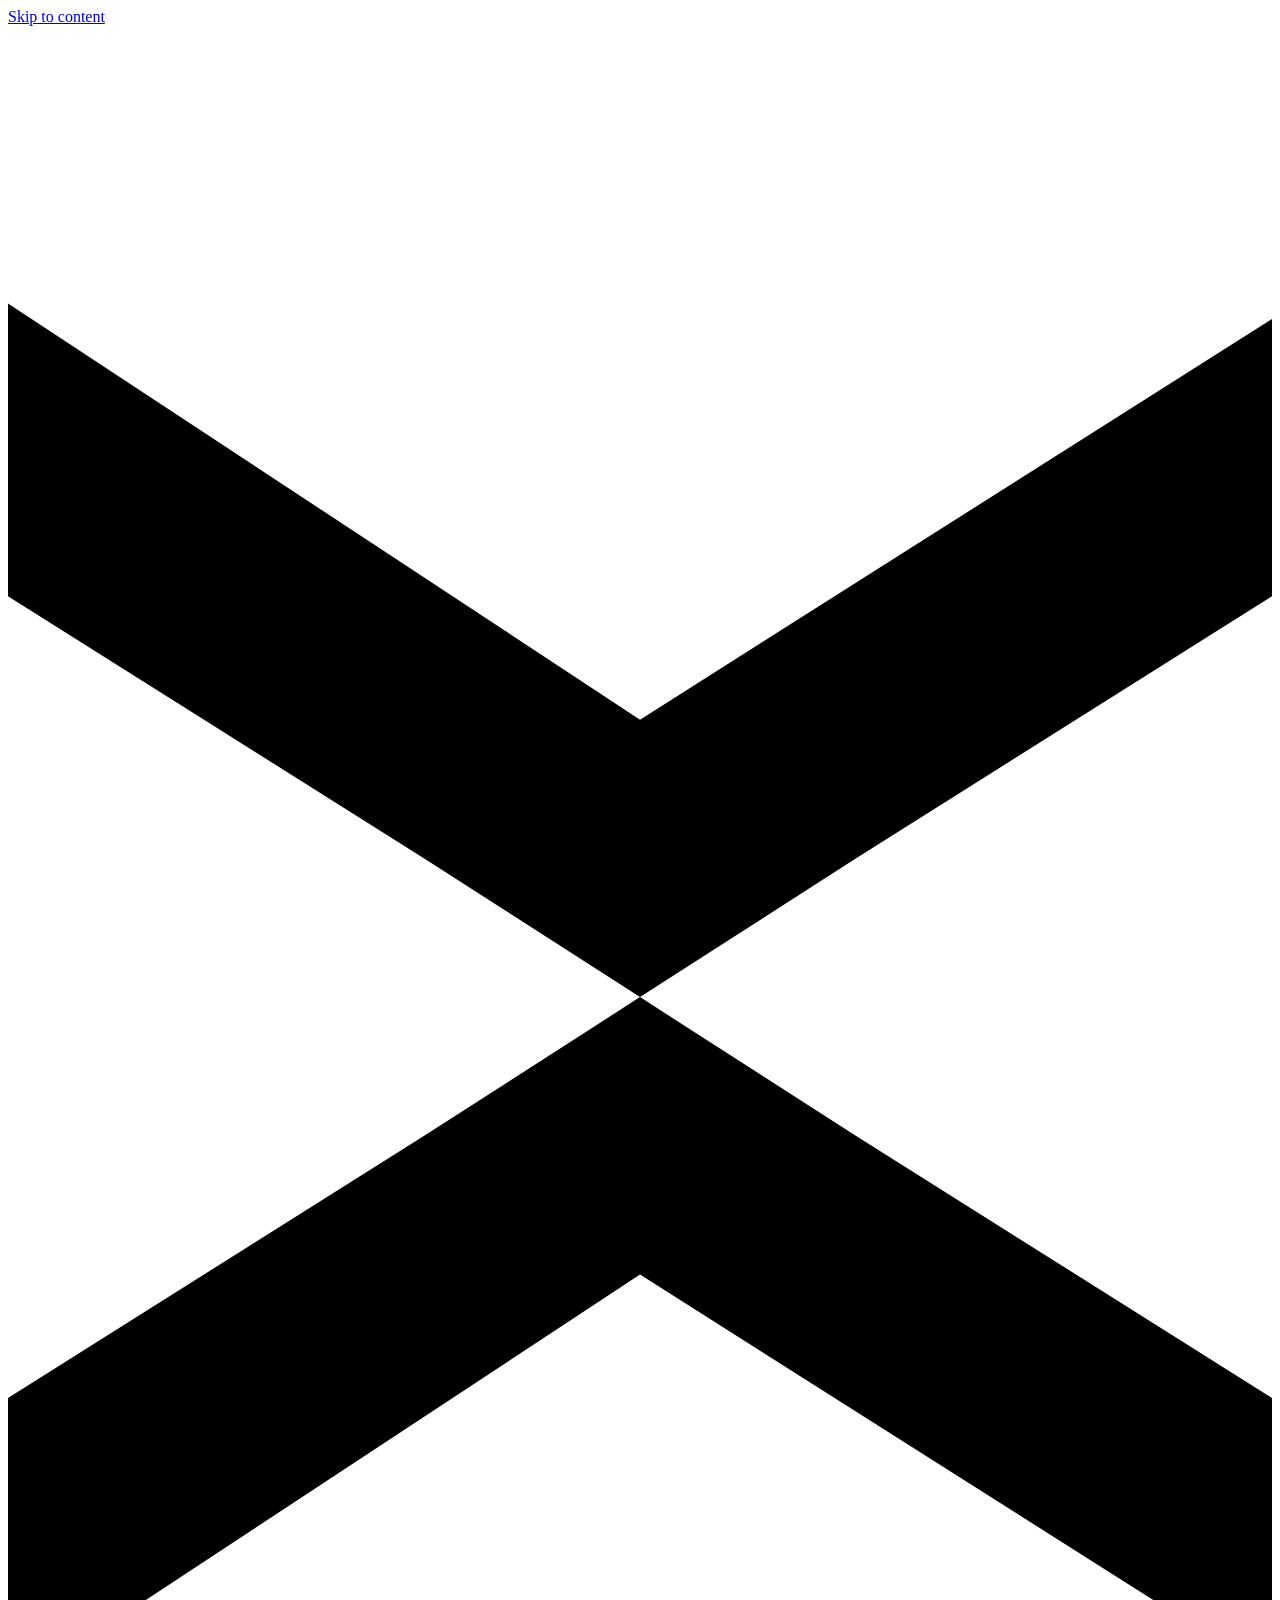
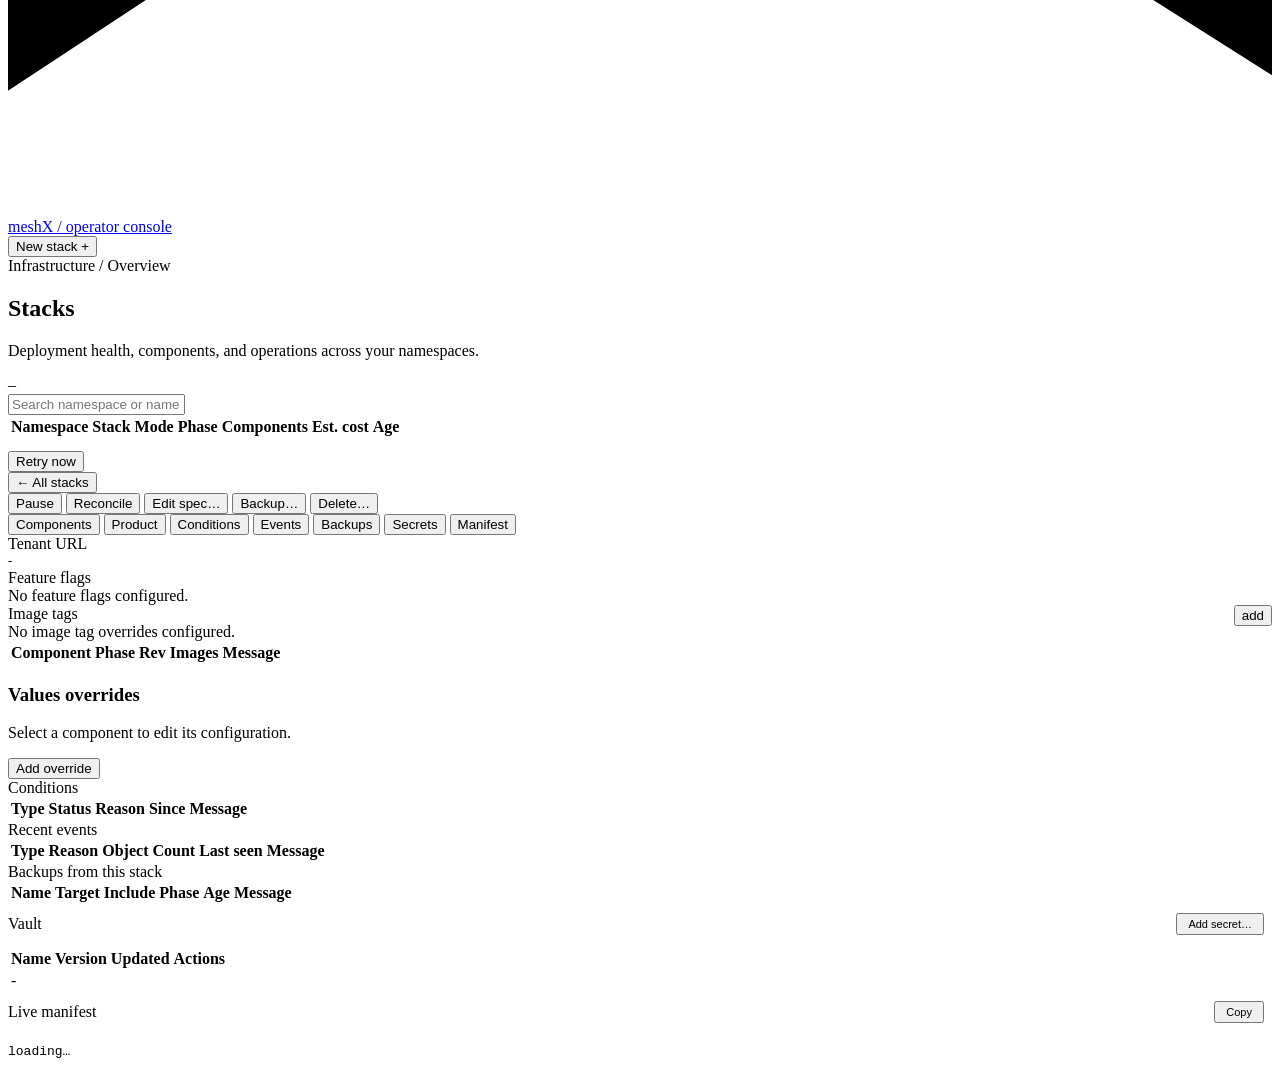
==== commit 2a84ef1b: "update" ====
--- a/internal/portal/index.html
+++ b/internal/portal/index.html
@@ -134,10 +134,6 @@
           <div class="section-title">Tenant URL</div>
           <div id="product-url" class="muted" style="font-size:13px">-</div>
         </div>
-        <div class="product-section">
-          <div class="section-title">Chart versions <span class="badge" id="badge-charts"></span> <button class="btn secondary" style="float:right" onclick="addChartRow()">add</button></div>
-          <div id="charts-rows" class="flags-grid"><span class="muted">No chart version overrides configured.</span></div>
-        </div>
         <div class="product-section product-flags">
           <div class="section-title">Feature flags <span class="badge" id="badge-flags"></span></div>
           <div id="flags-rows" class="flags-grid">
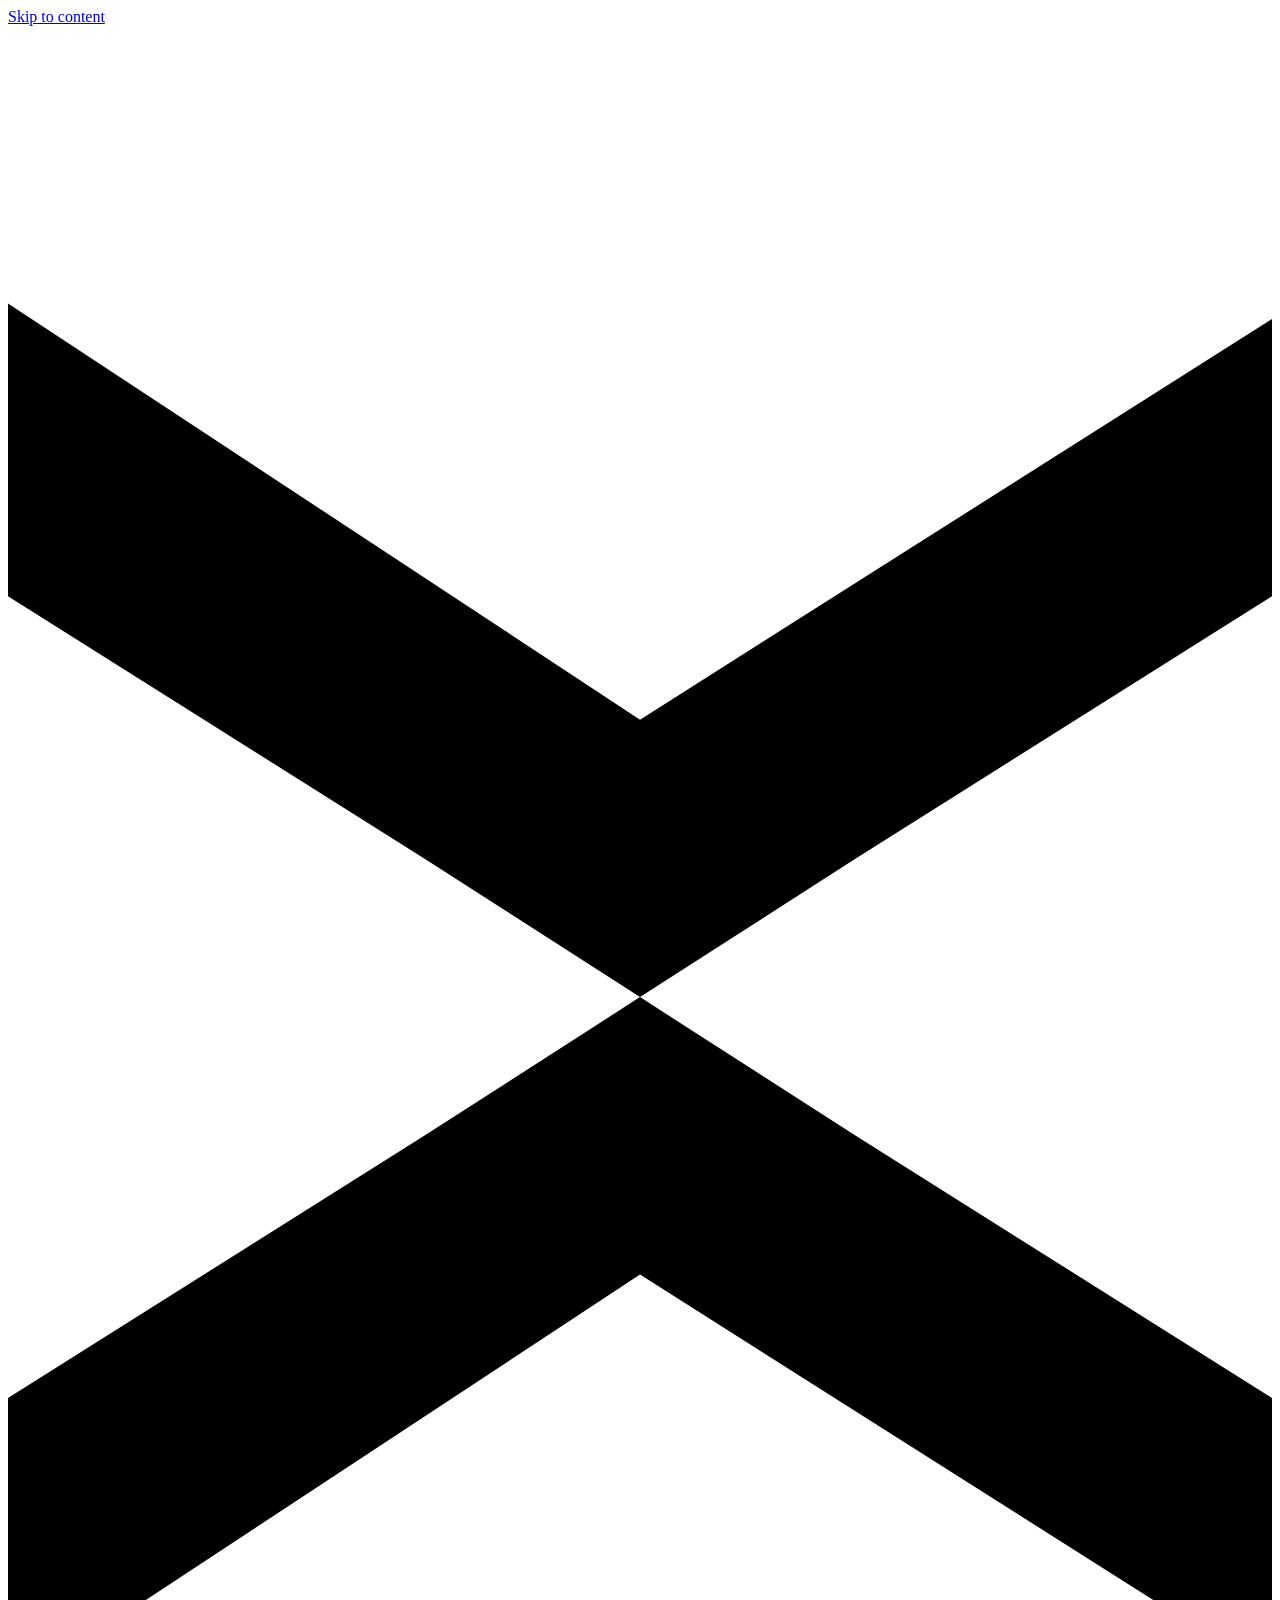
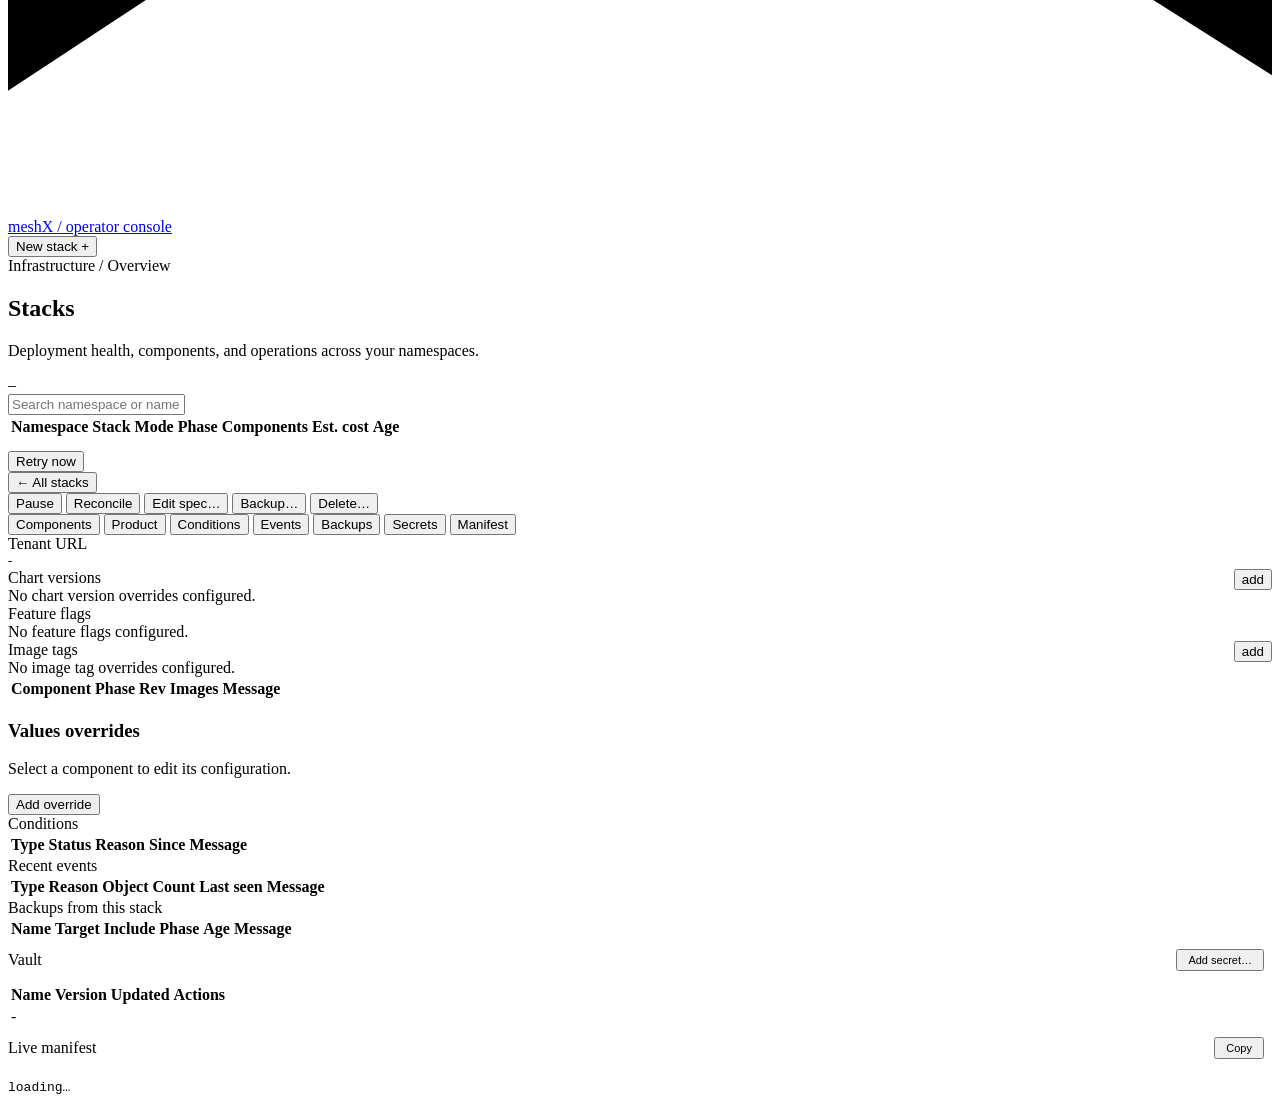
==== commit e3cdcd28: "Merge branch 'main' of https://github.com/meshxdata/kubify # Conflicts: #	api/v1alpha1/zz_generated." ====
--- a/internal/portal/index.html
+++ b/internal/portal/index.html
@@ -134,6 +134,10 @@
           <div class="section-title">Tenant URL</div>
           <div id="product-url" class="muted" style="font-size:13px">-</div>
         </div>
+        <div class="product-section">
+          <div class="section-title">Chart versions <span class="badge" id="badge-charts"></span> <button class="btn secondary" style="float:right" onclick="addChartRow()">add</button></div>
+          <div id="charts-rows" class="flags-grid"><span class="muted">No chart version overrides configured.</span></div>
+        </div>
         <div class="product-section product-flags">
           <div class="section-title">Feature flags <span class="badge" id="badge-flags"></span></div>
           <div id="flags-rows" class="flags-grid">
